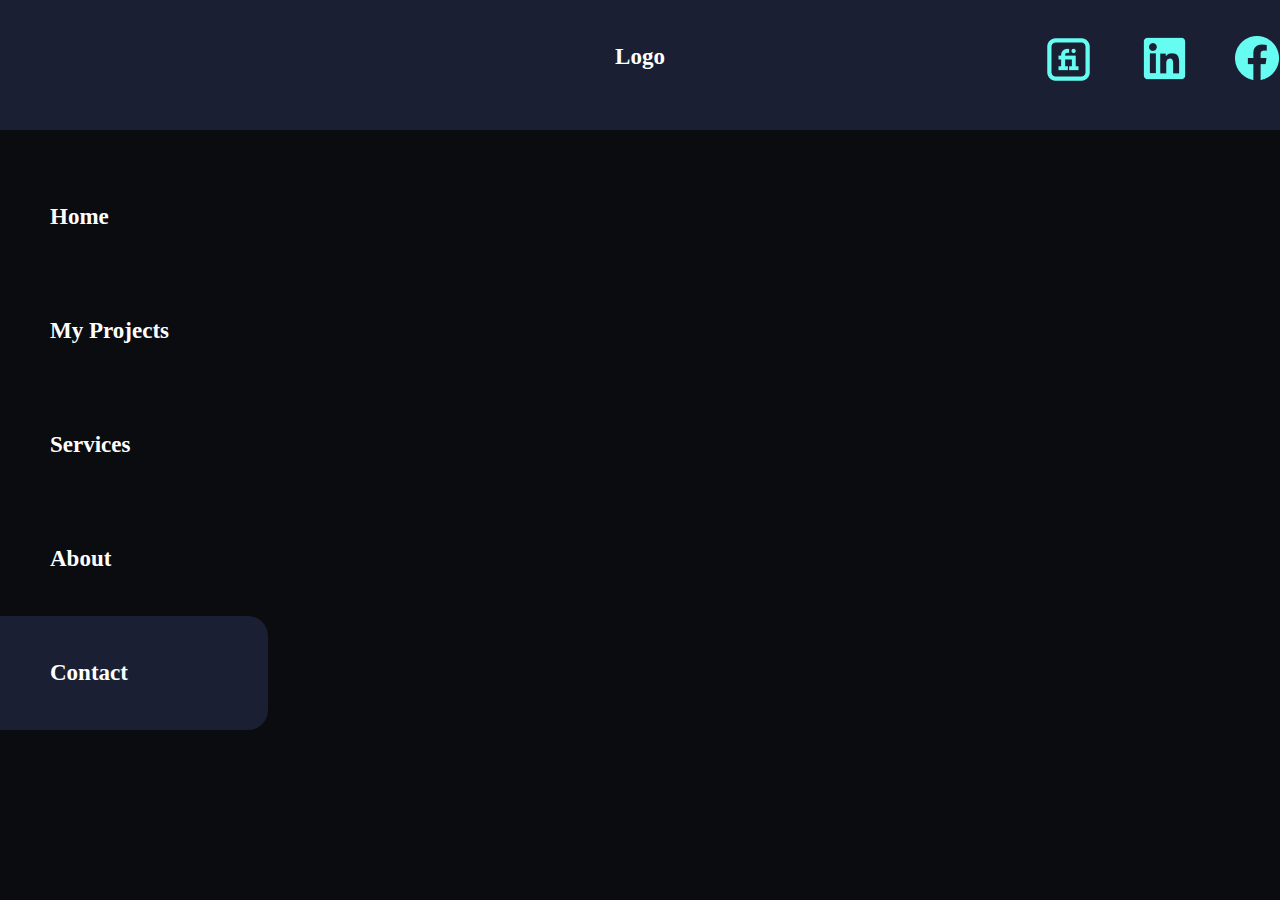
==== Contact.html @ fcfb9cf9 "Templates" ====
<html>

<head>
    <link rel="stylesheet" href="style.css">

    <title>Contact</title>
</head>

<style>

</style>

<body>

    <div class="header">
        <span class="Title">Logo</span>
        <div class="icons">
            <img src="akar-icons_facebook-fill.png" alt="" class="fb" />
            <img src="akar-icons_instagram-fill.png" alt="" class="ins" />
            <img src="akar-icons_linkedin-fill.png" alt="" class="li" />
            <img src="jam_fiverr-square.png" alt="" class="fiv" />
        </div>
    </div>

    <div class="navbar">
        <ul>
            <li><a href="Home.html">Home</a></li>
            <li><a href="Projects.html">My Projects</a></li>
            <li><a href="Services.html">Services</a></li>
            <li><a href="About.html">About</a></li>
            <li><a href="Contact.html" class="active">Contact</a></li>
        </ul>
    </div>


</body>

</html>
---- style.css ----
body {
    margin: 0;
    display: block;
    background-color: #0B0C10;
}

.header {
    height: 130px;
    width: 100%;
    background: #1A1F33;
    text-align: center;

    align-items: center;
}

.header .Title {
    position: relative;
    top: 50%;
    display: inline-block;
    margin-top: -25px;



    font-family: Poppins;
    font-style: normal;
    font-weight: 600;
    font-size: 23px;
    line-height: 34px;

    color: #fff;
}

.header .icons {
    position: absolute;
    left: 81.49%;
    right: 0%;
    top: 0%;
    bottom: 94.36%;
}

.header .icons .fb {
    position: absolute;
    width: 44px;
    height: 44px;
    left: 192px;
    top: 36px;
}

.header .icons .ins {
    position: absolute;
    width: 45px;
    height: 45px;
    left: 284px;
    top: 36px;
}

.header .icons .li {
    position: absolute;
    width: 45px;
    height: 45px;
    left: 99px;
    top: 36px;
}

.header .icons .fiv {
    position: absolute;
    width: 51px;
    height: 51px;
    left: 0px;
    top: 34px;
}

.navbar{
    margin-top: 30px;
}

.navbar ul {
    list-style-type: none;
    margin: 0;
    padding: 0;
    width: 268px;


}

.navbar li a {
    display: block;
    color: #fff;
    padding: 40px 50px;
    text-decoration: none;
    border-radius: 0px 20px 20px 0px;
    

    font-family: Poppins;
    font-style: normal;
    font-weight: 600;
    font-size: 23px;
    line-height: 34px;
}

.active {
    background-color: #1A1F33;
}

.navbar li a:hover {
    background-color: #1A1F33;
}
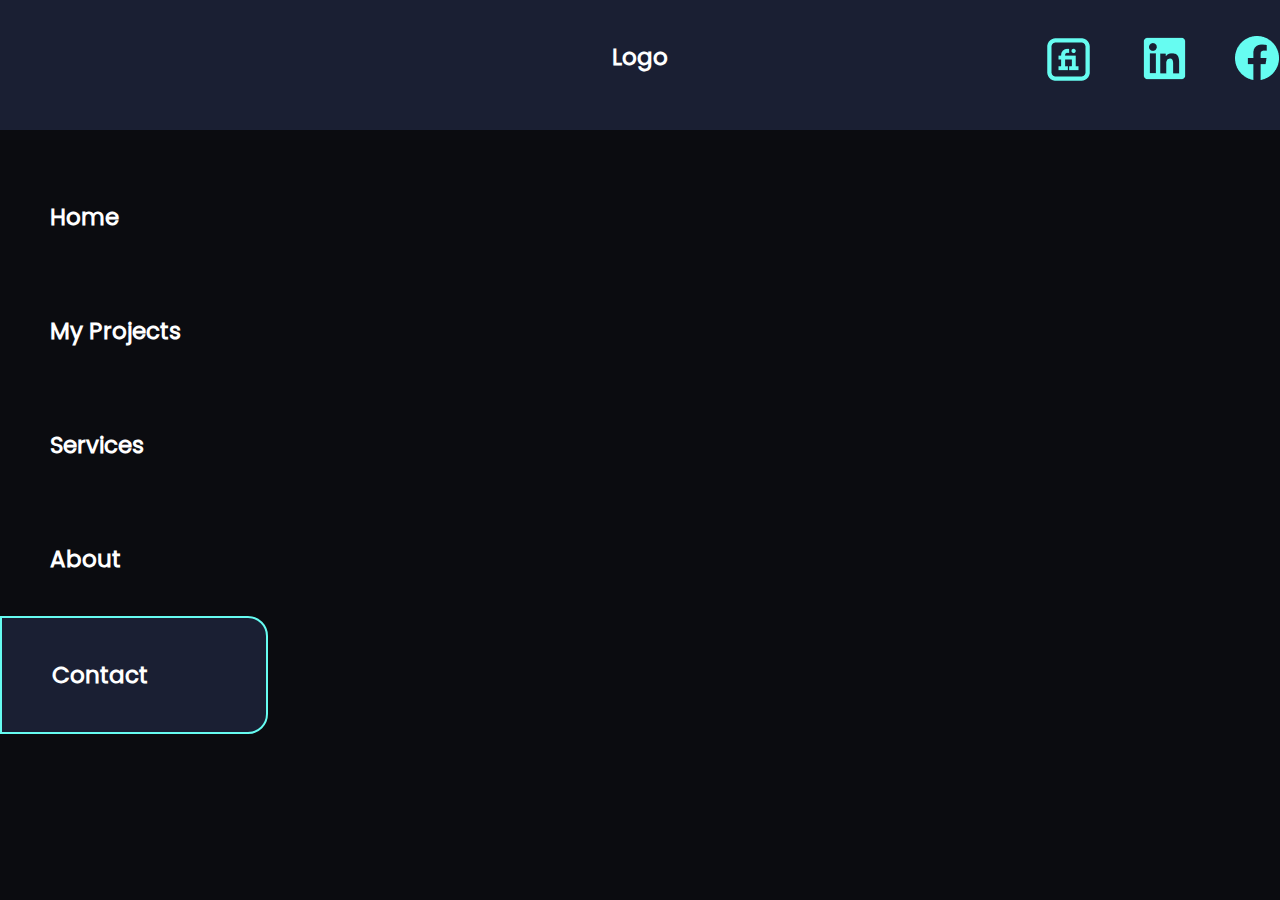
==== commit c65f2c41: "Directory" ====
--- a/Contact.html
+++ b/Contact.html
@@ -15,10 +15,10 @@
     <div class="header">
         <span class="Title">Logo</span>
         <div class="icons">
-            <img src="akar-icons_facebook-fill.png" alt="" class="fb" />
-            <img src="akar-icons_instagram-fill.png" alt="" class="ins" />
-            <img src="akar-icons_linkedin-fill.png" alt="" class="li" />
-            <img src="jam_fiverr-square.png" alt="" class="fiv" />
+            <img src="imgs/akar-icons_facebook-fill.png" alt="" class="fb" />
+            <img src="imgs/akar-icons_instagram-fill.png" alt="" class="ins" />
+            <img src="imgs/akar-icons_linkedin-fill.png" alt="" class="li" />
+            <img src="imgs/jam_fiverr-square.png" alt="" class="fiv" />
         </div>
     </div>
 
--- a/style.css
+++ b/style.css
@@ -1,3 +1,8 @@
+@font-face {
+    font-family: Poppins;
+    src: url(Font/Poppins-Regular.ttf);
+  }
+
 body {
     margin: 0;
     display: block;
@@ -71,6 +76,7 @@
 }
 
 .navbar{
+    display: inline-block;
     margin-top: 30px;
 }
 
@@ -100,8 +106,173 @@
 
 .active {
     background-color: #1A1F33;
+    border: 2px solid #66FCF1;
 }
 
 .navbar li a:hover {
     background-color: #1A1F33;
+}
+
+.Home {
+    display: inline-block;
+    overflow: hidden;
+}
+
+.Home span {
+    position: absolute;
+    width: 233px;
+    height: 66px;
+    left: 357px;
+    top: 383px;
+
+    font-family: Poppins;
+    font-style: normal;
+    font-weight: 600;
+    font-size: 32px;
+    line-height: 48px;
+
+    color: #FFFFFF;
+}
+
+.Home .ABC {
+    position: absolute;
+    width: 485px;
+    height: 92px;
+    left: 357px;
+    top: 418px;
+
+    font-family: Poppins;
+    font-style: normal;
+    font-weight: 600;
+    font-size: 60px;
+    line-height: 90px;
+
+    color: #66FCF1;
+}
+
+.Home .light {
+    position: absolute;
+    width: 414px;
+    height: 43px;
+    left: 357px;
+    top: 510px;
+
+    font-family: Poppins;
+    font-style: normal;
+    font-weight: 300;
+    font-size: 20px;
+    line-height: 30px;
+
+    color: #FFFFFF;
+
+}
+
+.Home .Img {
+    position: absolute;
+    width: 600px;
+    height: 600px;
+    left: 500px;
+    top: -450px;
+}
+
+.hire {
+    padding: 0px;
+
+    position: absolute;
+    width: 276px;
+    height: 66px;
+    left: 357px;
+    top: 561px;
+
+    background: #66FCF1;
+    border-radius: 6px;
+
+
+    font-family: Poppins;
+    font-style: normal;
+    font-weight: 600;
+    font-size: 24px;
+    line-height: 36px;
+    align-items: center;
+    text-align: center;
+
+    color: #202125;
+}
+
+.hire:hover {
+    background: #202125;
+    color: #66FCF1;
+    border-color: #66FCF1;
+    transition: all 0.2s ease-in;
+}
+
+.know {
+    padding: 0px;
+
+    position: absolute;
+    width: 275px;
+    height: 66px;
+    left: 652px;
+    top: 564px;
+
+
+    font-family: Poppins;
+    font-style: normal;
+    font-weight: 600;
+    font-size: 24px;
+    line-height: 36px;
+    align-items: center;
+    text-align: center;
+    background: #0B0C10;
+    border: 2px solid #66FCF1;
+    box-sizing: border-box;
+    border-radius: 6px;
+}
+
+.know:hover {
+    background: #66FCF1;
+    color: #202125;
+    border-color: #202125;
+    transition: background 0.2s ease-in;
+}
+
+.Projects {
+    display: inline-block;
+}
+
+.Projects .imgs img {
+    margin: 60px;
+    width: 352px;
+    height: 269px;
+}
+
+.Projects .imgs img:hover {
+    width: 476px;
+    height: 364px;
+    transition: all 0.2s ease-in;
+}
+
+.Projects .headerr {
+    height: 80px;
+}
+.Projects .headerr span {
+    margin-left: 15%;
+    font-family: Poppins;
+    font-style: normal;
+    font-weight: normal;
+    font-size: 30px;
+    line-height: 45px;
+    color: #fff;
+}
+
+
+.Projects .headerr span:hover {
+    text-decoration: underline;
+    text-decoration-color: #66FCF1;
+    transition: text-decoration 0.2s ease-in;
+}
+
+.activee {
+    text-decoration: underline;
+    text-decoration-color: #66FCF1;
 }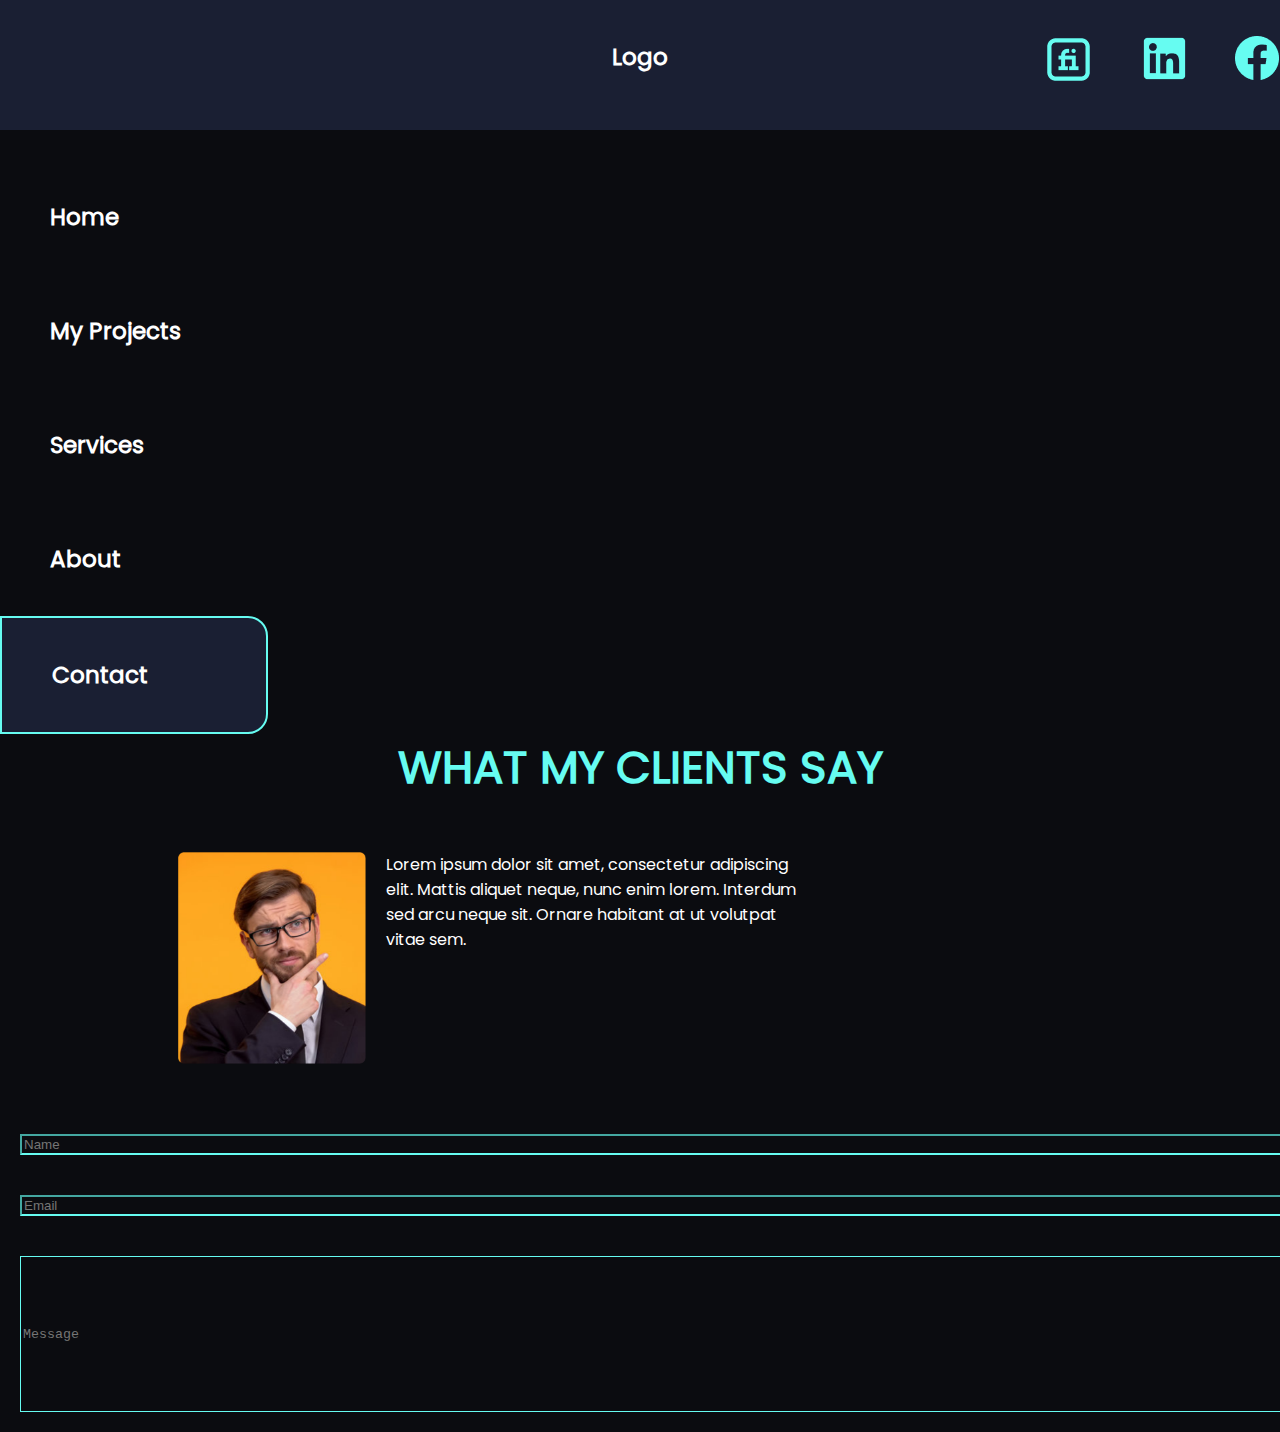
==== commit 40fcaac4: "Contact" ====
--- a/Contact.html
+++ b/Contact.html
@@ -7,7 +7,55 @@
 </head>
 
 <style>
+    .contact {
+        display: inline-block;
+    }
 
+    .contact .titlee {
+        text-align: center;
+        font-family: Poppins;
+        font-style: normal;
+        font-weight: 600;
+        font-size: 45px;
+
+
+        color: #66FCF1;
+    }
+
+    .contact .content {
+        display: flex;
+    }
+
+    .contact .content img {
+        width: 189px;
+        height: 212px;
+    }
+
+    .content {
+        margin-left: 10%;
+        padding: 50px;
+        width: 50%;
+    }
+
+    .content span {
+        margin-left: 20px;
+        font-family: Poppins;
+        font-style: normal;
+        font-weight: normal;
+        
+        color: #fff;
+    }
+    .contact .inputs input, textarea{
+        width: 100%;
+        background: transparent;
+        border-color: #66FCF1;
+        align-content: center;
+        margin:20px;
+
+        color: #66FCF1;
+
+
+    }
 </style>
 
 <body>
@@ -32,6 +80,28 @@
         </ul>
     </div>
 
+    <div class="contact">
+        <div class="titlee">
+            <span class="titlee">WHAT MY CLIENTS SAY</span>
+        </div>
+        <div class="content">
+            <img src="imgs/Mask Group.png" alt="">
+            <span>Lorem ipsum dolor sit amet, consectetur adipiscing elit. Mattis aliquet neque, nunc enim lorem.
+                Interdum sed arcu neque sit. Ornare habitant at ut volutpat vitae sem.</span>
+        </div>
+
+        <div class="inputs">
+            <div class="fields">
+                <input type="text" placeholder="Name">
+                <br>
+                <input type="text" placeholder="Email">
+                <br>
+                <textarea name="" id="" cols="30" rows="10" placeholder="Message"></textarea>
+            </div>
+            
+        </div>
+    </div>
+
 
 </body>
 
--- a/style.css
+++ b/style.css
@@ -111,6 +111,7 @@
 
 .navbar li a:hover {
     background-color: #1A1F33;
+    transition: all 0.2s ease-in;
 }
 
 .Home {
@@ -275,4 +276,53 @@
 .activee {
     text-decoration: underline;
     text-decoration-color: #66FCF1;
+}
+
+.Services {
+    display: inline-block;
+}
+
+.box {
+    margin-left: 40px;
+    display: inline-block;
+    border-style: solid;
+    border-color: #66FCF1;
+    padding: 30px;
+    width: 400px;
+    height: 500px;
+}
+
+.box img {
+    margin-top: 20px;
+    display: block;
+    margin-left: auto;
+    margin-right: auto;
+
+}
+
+.box .head {
+    margin-top: 70px;
+
+    display: block;
+    font-family: Poppins;
+    font-style: normal;
+    font-weight: 600;
+    font-size: 35px;
+    line-height: 52px;
+    text-align: center;
+
+    color: #66FCF1;
+}
+
+.box .desc {
+    margin-top: 70px;
+    display: block;
+    font-family: Poppins;
+    font-style: normal;
+    font-weight: normal;
+    font-size: 22px;
+    line-height: 33px;
+    text-align: center;
+
+    color: #fff;
 }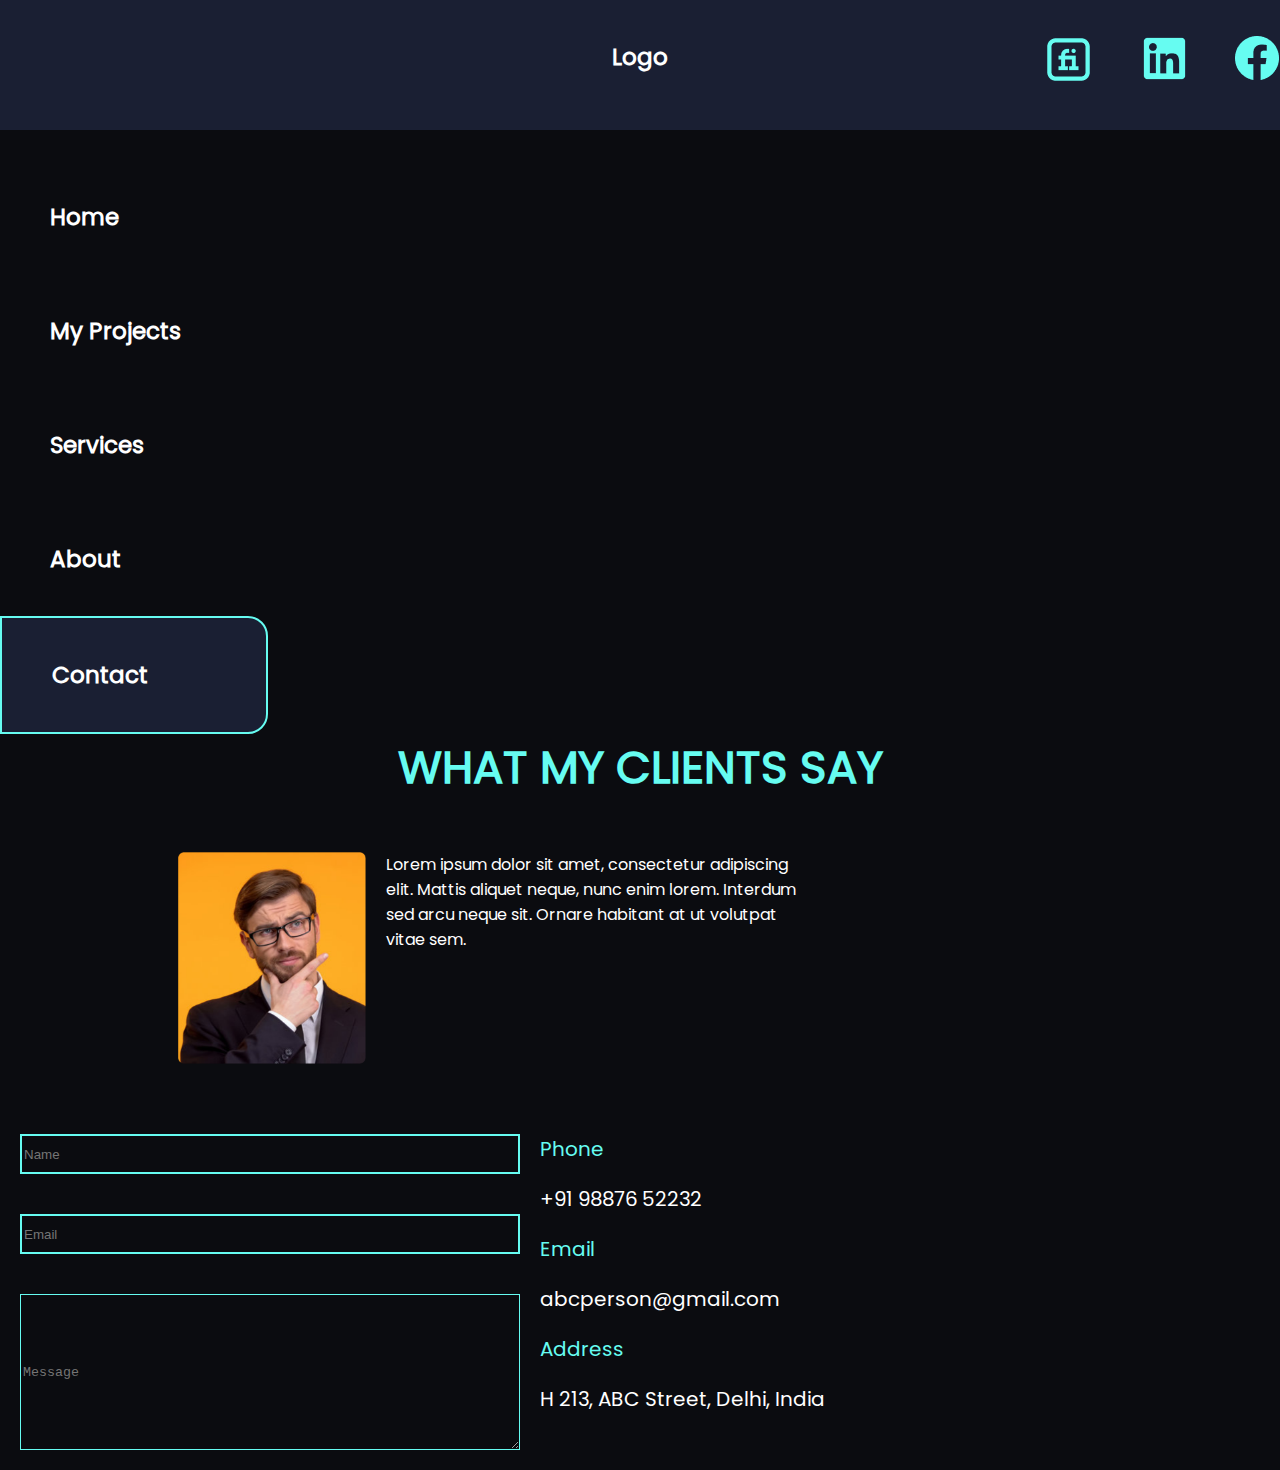
==== commit 1447e883: "Contact" ====
--- a/Contact.html
+++ b/Contact.html
@@ -8,6 +8,7 @@
 
 <style>
     .contact {
+        vertical-align:top;
         display: inline-block;
     }
 
@@ -42,19 +43,59 @@
         font-family: Poppins;
         font-style: normal;
         font-weight: normal;
-        
+
         color: #fff;
     }
-    .contact .inputs input, textarea{
-        width: 100%;
+
+    .contact .inputs {
+        display: inline-flex;
+        flex-wrap: wrap;
+        align-items: flex-start;
+    }
+
+    .contact .inputs input {
+        height: 40px;
+    }
+
+    .contact .inputs input,
+    textarea {
+        border-style: solid;
+        width: 500px;
         background: transparent;
         border-color: #66FCF1;
         align-content: center;
-        margin:20px;
+        margin: 20px;
 
         color: #66FCF1;
 
 
+    }
+
+    .break {
+        height: 100%;
+        border-style: solid;
+        border: 2px;
+        border-color: white;
+    }
+
+    .contact .right .bold {
+        font-family: Poppins;
+        font-style: normal;
+        font-weight: normal;
+        font-size: 20px;
+        line-height: 30px;
+
+        color: #66FCF1;
+    }
+
+    .contact .right p {
+        font-family: Poppins;
+        font-style: normal;
+        font-weight: normal;
+        font-size: 20px;
+        line-height: 30px;
+
+        color: #fff;
     }
 </style>
 
@@ -98,8 +139,18 @@
                 <br>
                 <textarea name="" id="" cols="30" rows="10" placeholder="Message"></textarea>
             </div>
-            
+            <div class="break"></div>
+            <div class="right">
+                <p class="bold">Phone</p>
+                <p>+91 98876 52232</p>
+                <p class="bold">Email</p>
+                <p>abcperson@gmail.com</p>
+                <p class="bold">Address</p>
+                <p>H 213, ABC Street,
+                    Delhi, India</p>
+            </div>
         </div>
+
     </div>
 
 
--- a/style.css
+++ b/style.css
@@ -325,4 +325,36 @@
     text-align: center;
 
     color: #fff;
+}
+
+.about {
+    display: inline-block;
+}
+
+.about .flex {
+    display: inline-flex;
+}
+
+.About .flex .row img {
+    width: 491px;
+    height: 571px;
+}
+
+.about .flex .row .headd {
+    font-family: Poppins;
+    font-style: normal;
+    font-weight: 600;
+    font-size: 55px;
+    line-height: 82px;
+
+    color: #66FCF1;
+
+}
+
+.about .flex .row span {
+    color: white;
+    font-family: Poppins;
+    font-style: normal;
+    font-weight: 500;
+    font-size: 20px;
 }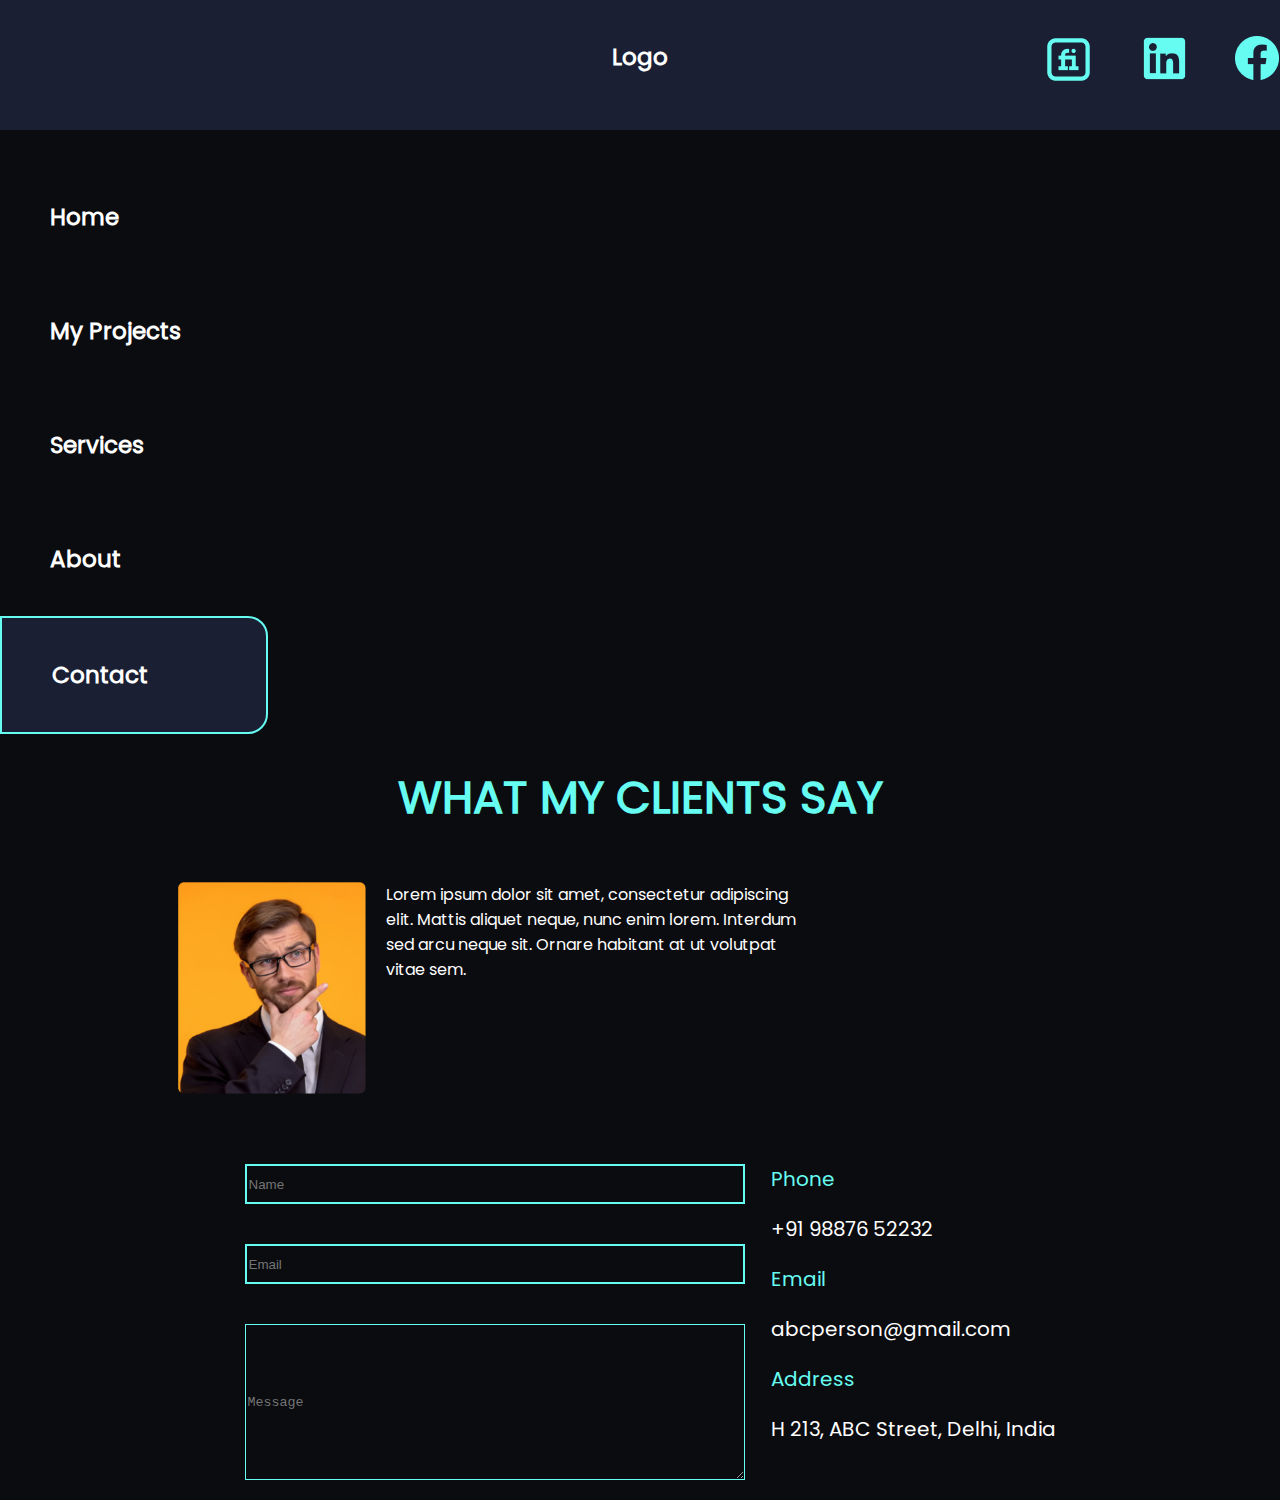
==== commit 0a311d47: "Alignments" ====
--- a/Contact.html
+++ b/Contact.html
@@ -10,6 +10,7 @@
     .contact {
         vertical-align:top;
         display: inline-block;
+        margin-top: 30px;
     }
 
     .contact .titlee {
@@ -50,7 +51,8 @@
     .contact .inputs {
         display: inline-flex;
         flex-wrap: wrap;
-        align-items: flex-start;
+        width: 100%;
+        justify-content: center;
     }
 
     .contact .inputs input {
@@ -73,9 +75,7 @@
 
     .break {
         height: 100%;
-        border-style: solid;
-        border: 2px;
-        border-color: white;
+        border-left: 6px solid #66FCF1;
     }
 
     .contact .right .bold {
--- a/style.css
+++ b/style.css
@@ -279,7 +279,9 @@
 }
 
 .Services {
-    display: inline-block;
+    display: inline-flex;
+    vertical-align: top;
+    margin-top: 50px;
 }
 
 .box {
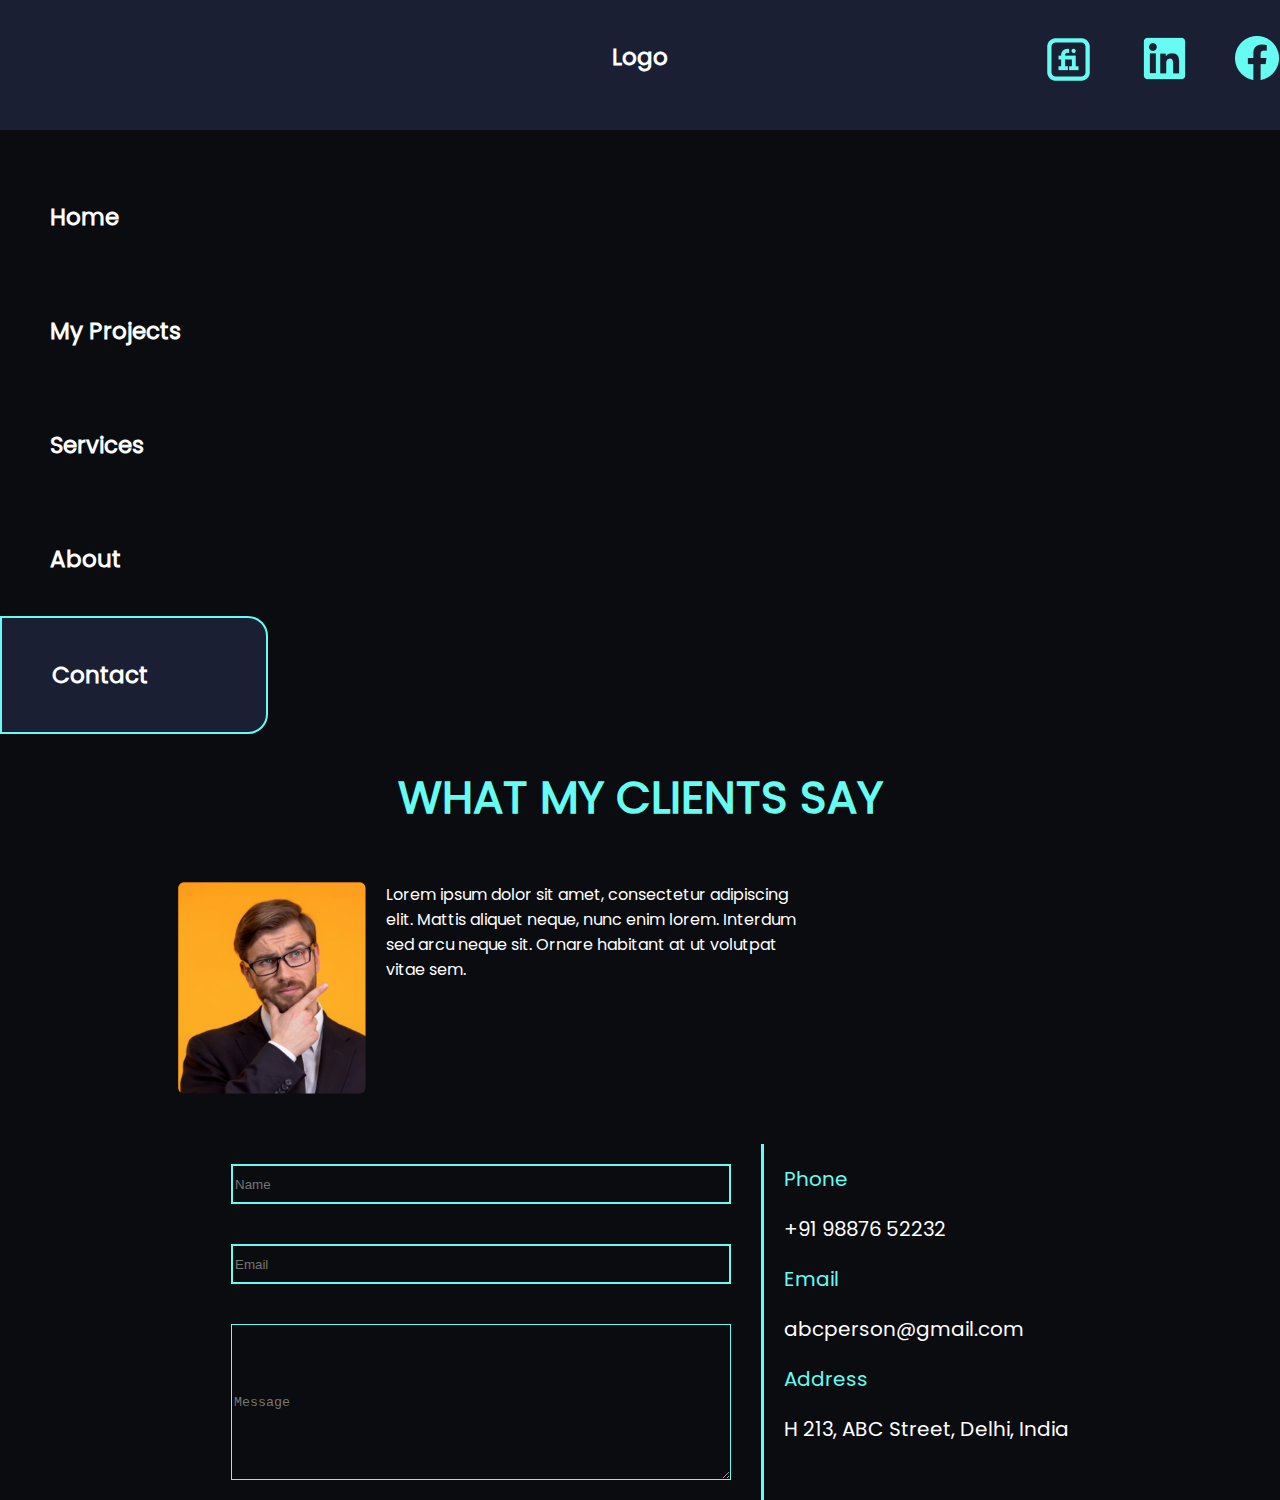
==== commit febdc774: "Vertical Bar" ====
--- a/Contact.html
+++ b/Contact.html
@@ -71,13 +71,12 @@
         color: #66FCF1;
 
 
+    } 
+    .contact .right {
+        padding-left: 20px;
+        margin-left: 10px;
+        border-left: 3px solid #66FCF1;
     }
-
-    .break {
-        height: 100%;
-        border-left: 6px solid #66FCF1;
-    }
-
     .contact .right .bold {
         font-family: Poppins;
         font-style: normal;
@@ -139,8 +138,7 @@
                 <br>
                 <textarea name="" id="" cols="30" rows="10" placeholder="Message"></textarea>
             </div>
-            <div class="break"></div>
-            <div class="right">
+            <div class="right" >
                 <p class="bold">Phone</p>
                 <p>+91 98876 52232</p>
                 <p class="bold">Email</p>
